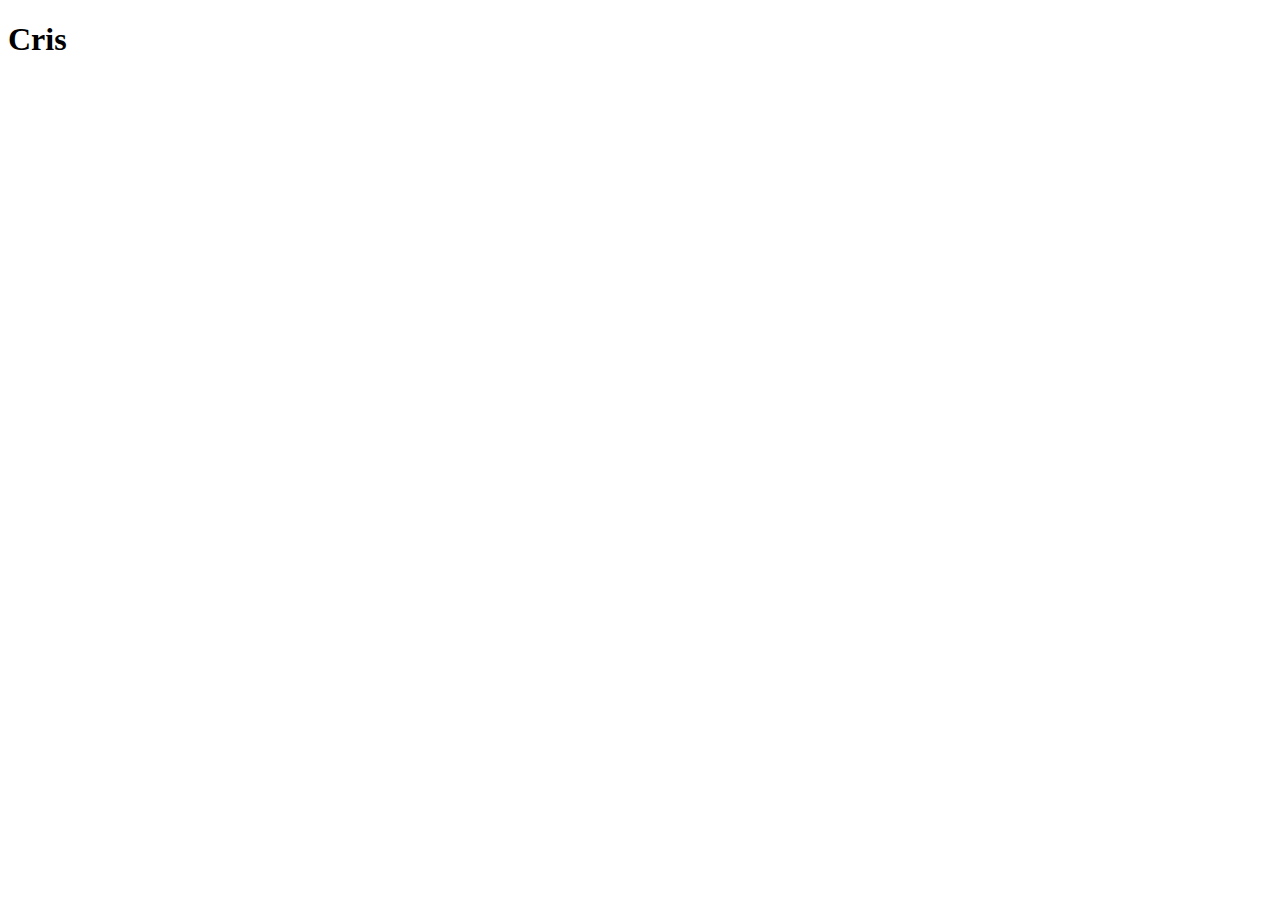
==== module2-coursera/index.html @ 4ac5a11f "Solution to Module 2" ====
<!DOCTYPE html>
<html>
<head>
    <meta charset='utf-8'>
    <title>Page Title</title>
    <meta name='viewport' content='width=device-width, initial-scale=1'>
</head>
<body>
    <h1>Cris</h1>
</body>
</html>
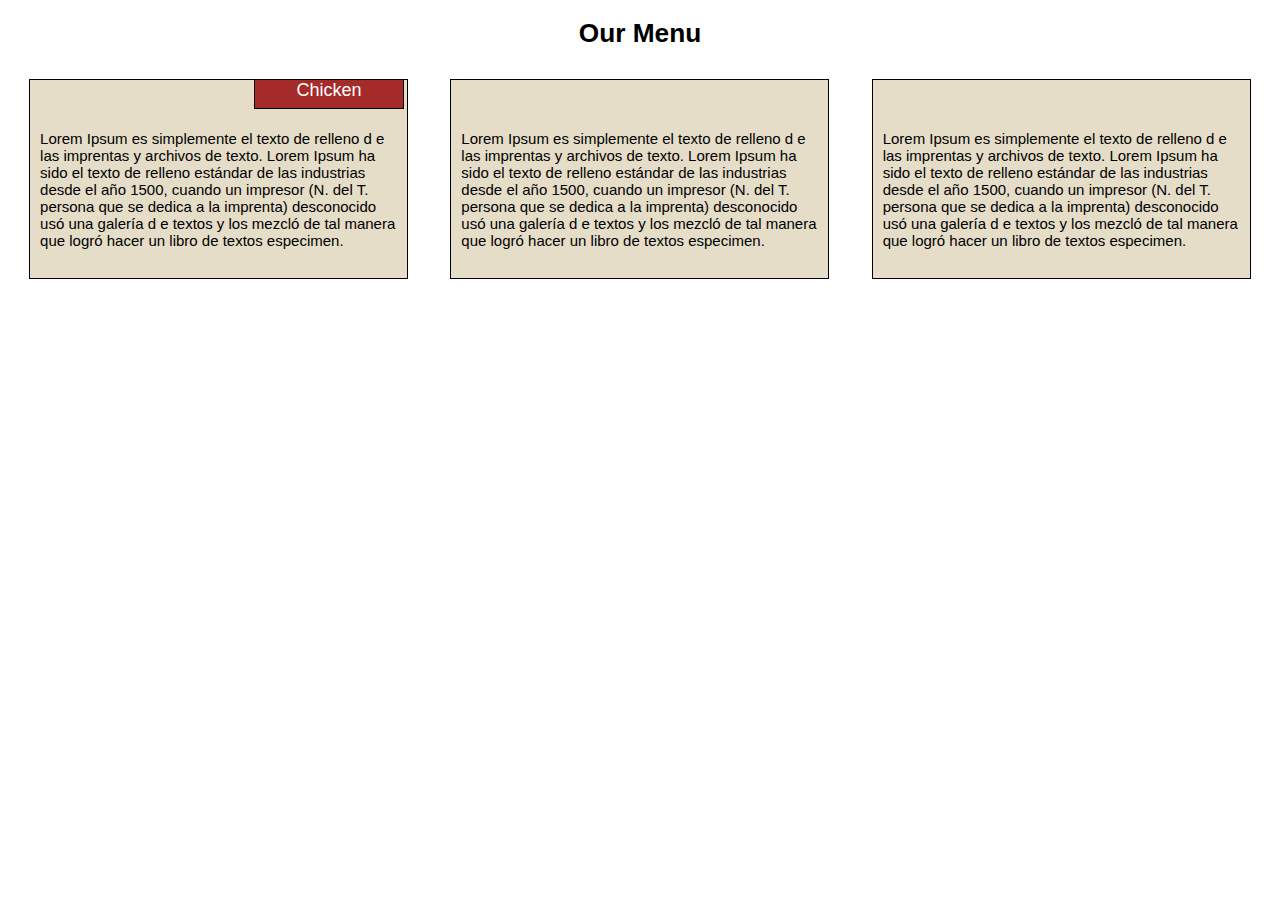
==== commit 81922fdf: "Updated output" ====
--- a/module2-coursera/index.html
+++ b/module2-coursera/index.html
@@ -2,10 +2,141 @@
 <html>
 <head>
     <meta charset='utf-8'>
-    <title>Page Title</title>
+    <meta lang="eng">
+    <title>Tolosa| Our Menu </title>
     <meta name='viewport' content='width=device-width, initial-scale=1'>
+    <style>
+        /********** Base styles **********/
+        * {
+            box-sizing: border-box;
+        }
+
+        body {
+            font-family: Verdana, Geneva, Tahoma, sans-serif;
+        }
+
+        h1 {
+            font-size: 26.25px;
+            margin-bottom: 15px;
+            text-align: center;
+        }
+
+        p {
+            border: 1px solid black;
+            background-color: #E5DDC8;
+            width: 90%;
+            height: 200px;
+            margin-right: auto;
+            margin-left: auto;
+            font-family: Helvetica;
+            color: black;
+            overflow: auto;
+        }
+
+        .row {
+            width: 100%;
+            position: relative;
+        }
+
+        @media (min-width: 992px) {
+            .col-lg-1, .col-lg-2, .col-lg-3 {
+                float: left;
+                }
+                .col-lg-1 {
+                width: 33.33%;
+                }
+                .col-lg-2 {
+                width: 33.33%;
+                }
+                .col-lg-3 {
+                width: 33.33%;
+                }
+            }
+
+        @media (min-width: 768px) and (max-width: 991px) {
+            .col-md-1, .col-md-2, .col-md-3 {
+                float: left;
+                }
+            .col-md-1 {
+            width: 50%;
+            }
+            .col-md-2 {
+            width: 50%;
+            }
+            .col-md-3 {
+            width: 100%;
+            }
+        }
+        
+        @media (max-width: 767px) {
+            .col-md-1, .col-md-2, .col-md-3 {
+                float: left;
+                }
+            .col-md-1 {
+            width: 100%;
+            }
+            .col-md-2 {
+            width: 100%;
+            }
+            .col-md-3 {
+            width: 100%;
+            }
+        }
+
+    #section1 {
+        font-size: 18px;
+        background-color: #A52A2A;
+        position: relative;
+        bottom: 215px;
+        right: 311px;
+        text-align: center;
+        width: 150px;
+        color: white;
+        height: 30px;
+    }
+
+    .description {
+        font-size: 15px;
+        text-align: left;
+        padding: 50px 10px 5px 10px;
+    }
+
+    </style>
 </head>
 <body>
-    <h1>Cris</h1>
+    <h1>Our Menu</h1>
+    <div class="row">
+        <div class="col-lg-1 col-md-1">
+                <p class="description">Lorem Ipsum es simplemente el texto de relleno d
+                                        e las imprentas y archivos de texto. Lorem Ipsum 
+                                        ha sido el texto de relleno estándar de las industrias 
+                                        desde el año 1500, cuando un impresor (N. del T. persona 
+                                        que se dedica a la imprenta) desconocido usó una galería d
+                                        e textos y los mezcló de tal manera que logró hacer 
+                                        un libro de textos especimen. </p>
+        </div>
+        <div class="col-lg-2 col-md-2">
+            <p class="description">Lorem Ipsum es simplemente el texto de relleno d
+                e las imprentas y archivos de texto. Lorem Ipsum 
+                ha sido el texto de relleno estándar de las industrias 
+                desde el año 1500, cuando un impresor (N. del T. persona 
+                que se dedica a la imprenta) desconocido usó una galería d
+                e textos y los mezcló de tal manera que logró hacer 
+                un libro de textos especimen.</p>
+        </div>
+        
+        <div class="col-lg-3 col-md-3">
+            <p class="description">Lorem Ipsum es simplemente el texto de relleno d
+                e las imprentas y archivos de texto. Lorem Ipsum 
+                ha sido el texto de relleno estándar de las industrias 
+                desde el año 1500, cuando un impresor (N. del T. persona 
+                que se dedica a la imprenta) desconocido usó una galería d
+                e textos y los mezcló de tal manera que logró hacer 
+                un libro de textos especimen.</p>
+        </div>
+    </div>
+    <div>
+        <p id="section1">Chicken</p> 
+    </div>
 </body>
 </html>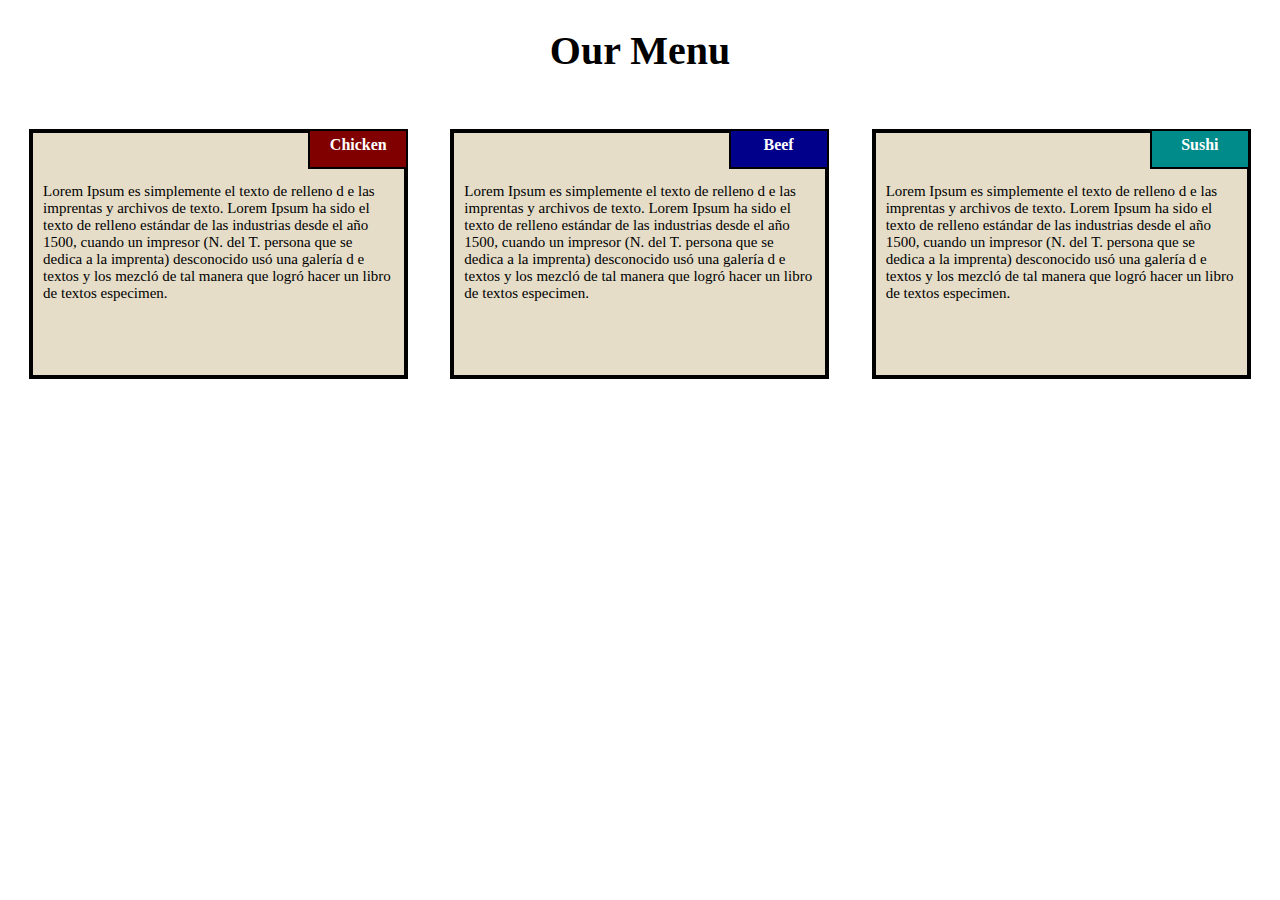
==== commit e77be864: "Final Assignment Revision" ====
--- a/module2-coursera/index.html
+++ b/module2-coursera/index.html
@@ -3,7 +3,7 @@
 <head>
     <meta charset='utf-8'>
     <meta lang="eng">
-    <title>Tolosa| Our Menu </title>
+    <title>Module 2 Coding Assignment </title>
     <meta name='viewport' content='width=device-width, initial-scale=1'>
     <style>
         /********** Base styles **********/
@@ -12,25 +12,77 @@
         }
 
         body {
-            font-family: Verdana, Geneva, Tahoma, sans-serif;
+            font-family: cursive;
         }
 
         h1 {
-            font-size: 26.25px;
+            font-size: 40px;
             margin-bottom: 15px;
             text-align: center;
         }
 
         p {
-            border: 1px solid black;
+            border: 4px solid black;
             background-color: #E5DDC8;
             width: 90%;
-            height: 200px;
+            height: 250px;
             margin-right: auto;
             margin-left: auto;
-            font-family: Helvetica;
+            font-family: cursive;
             color: black;
             overflow: auto;
+        }
+
+        #span1{
+            text-align: center;
+            background-color: maroon;
+            color: white;
+            border: 2px solid black;
+            width: 100px;
+            height: 40px;
+            padding: 5px;
+            float: right;
+            margin-right: 36px;
+            margin-top: 0px;
+            font-weight: bold;
+            position: relative;
+            top: 40px;
+            left: 15px;
+        }
+
+        #span2{
+            text-align: center;
+            background-color: darkblue;
+            color: white;
+            border: 2px solid black;
+            width: 100px;
+            height: 40px;
+            padding: 5px;
+            float: right;
+            margin-right: 36px;
+            margin-top: 0px;
+            font-weight: bold;
+            position: relative;
+            top: 40px;
+            left: 14px;
+        }
+
+        #span3{
+            text-align: center;
+            background-color: darkcyan;
+            color: white;
+            border: 2px solid black;
+            width: 100px;
+            height: 40px;
+            padding: 5px;
+            float: right;
+            margin-right: 36px;
+            margin-top: 0px;
+            font-weight: bold;
+            position: relative;
+            top: 40px;
+            left: 14px;
+            display: block;
         }
 
         .row {
@@ -69,44 +121,33 @@
         }
         
         @media (max-width: 767px) {
-            .col-md-1, .col-md-2, .col-md-3 {
+            .col-sm-1, .col-sm-2, .col-sm-3 {
                 float: left;
                 }
-            .col-md-1 {
+            .col-sm-1 {
             width: 100%;
             }
-            .col-md-2 {
+            .col-sm-2 {
             width: 100%;
             }
-            .col-md-3 {
+            .col-sm-3 {
             width: 100%;
             }
         }
 
-    #section1 {
-        font-size: 18px;
-        background-color: #A52A2A;
-        position: relative;
-        bottom: 215px;
-        right: 311px;
-        text-align: center;
-        width: 150px;
-        color: white;
-        height: 30px;
-    }
-
-    .description {
-        font-size: 15px;
-        text-align: left;
-        padding: 50px 10px 5px 10px;
-    }
+        .description {
+            font-size: 15px;
+            text-align: left;
+            padding: 50px 10px 5px 10px;
+        }
 
     </style>
 </head>
 <body>
     <h1>Our Menu</h1>
     <div class="row">
-        <div class="col-lg-1 col-md-1">
+        <div class="col-lg-1 col-md-1 col-sm-1">
+                <span id="span1">Chicken</span>
                 <p class="description">Lorem Ipsum es simplemente el texto de relleno d
                                         e las imprentas y archivos de texto. Lorem Ipsum 
                                         ha sido el texto de relleno estándar de las industrias 
@@ -115,7 +156,8 @@
                                         e textos y los mezcló de tal manera que logró hacer 
                                         un libro de textos especimen. </p>
         </div>
-        <div class="col-lg-2 col-md-2">
+        <div class="col-lg-2 col-md-2 col-sm-2">
+            <span id="span2">Beef</span>
             <p class="description">Lorem Ipsum es simplemente el texto de relleno d
                 e las imprentas y archivos de texto. Lorem Ipsum 
                 ha sido el texto de relleno estándar de las industrias 
@@ -125,7 +167,8 @@
                 un libro de textos especimen.</p>
         </div>
         
-        <div class="col-lg-3 col-md-3">
+        <div class="col-lg-3 col-md-3 col-sm-3">
+            <span id="span3">Sushi</span>
             <p class="description">Lorem Ipsum es simplemente el texto de relleno d
                 e las imprentas y archivos de texto. Lorem Ipsum 
                 ha sido el texto de relleno estándar de las industrias 
@@ -135,8 +178,5 @@
                 un libro de textos especimen.</p>
         </div>
     </div>
-    <div>
-        <p id="section1">Chicken</p> 
-    </div>
 </body>
 </html>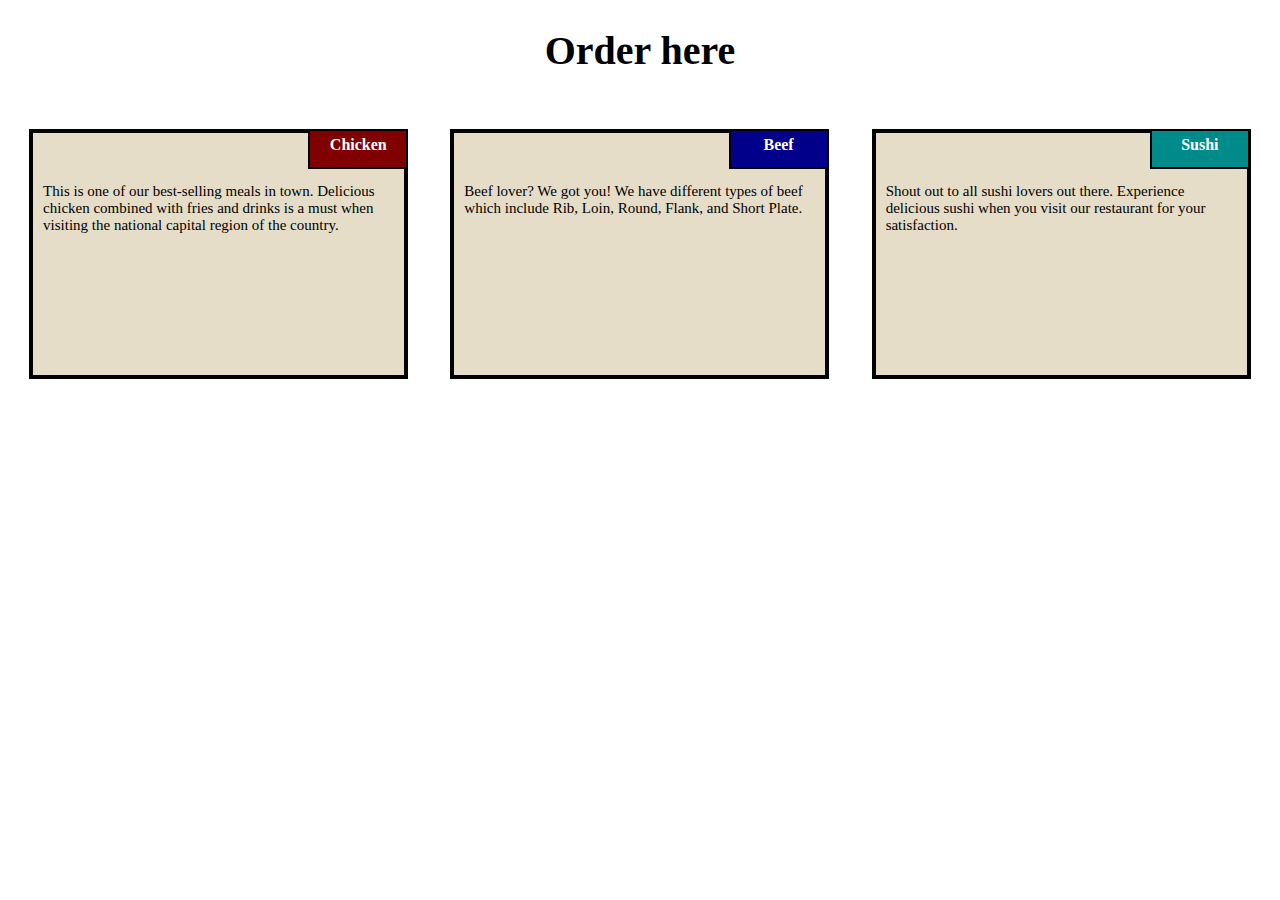
==== commit 1a09d8f8: "Revised" ====
--- a/module2-coursera/index.html
+++ b/module2-coursera/index.html
@@ -5,177 +5,30 @@
     <meta lang="eng">
     <title>Module 2 Coding Assignment </title>
     <meta name='viewport' content='width=device-width, initial-scale=1'>
-    <style>
-        /********** Base styles **********/
-        * {
-            box-sizing: border-box;
-        }
-
-        body {
-            font-family: cursive;
-        }
-
-        h1 {
-            font-size: 40px;
-            margin-bottom: 15px;
-            text-align: center;
-        }
-
-        p {
-            border: 4px solid black;
-            background-color: #E5DDC8;
-            width: 90%;
-            height: 250px;
-            margin-right: auto;
-            margin-left: auto;
-            font-family: cursive;
-            color: black;
-            overflow: auto;
-        }
-
-        #span1{
-            text-align: center;
-            background-color: maroon;
-            color: white;
-            border: 2px solid black;
-            width: 100px;
-            height: 40px;
-            padding: 5px;
-            float: right;
-            margin-right: 36px;
-            margin-top: 0px;
-            font-weight: bold;
-            position: relative;
-            top: 40px;
-            left: 15px;
-        }
-
-        #span2{
-            text-align: center;
-            background-color: darkblue;
-            color: white;
-            border: 2px solid black;
-            width: 100px;
-            height: 40px;
-            padding: 5px;
-            float: right;
-            margin-right: 36px;
-            margin-top: 0px;
-            font-weight: bold;
-            position: relative;
-            top: 40px;
-            left: 14px;
-        }
-
-        #span3{
-            text-align: center;
-            background-color: darkcyan;
-            color: white;
-            border: 2px solid black;
-            width: 100px;
-            height: 40px;
-            padding: 5px;
-            float: right;
-            margin-right: 36px;
-            margin-top: 0px;
-            font-weight: bold;
-            position: relative;
-            top: 40px;
-            left: 14px;
-            display: block;
-        }
-
-        .row {
-            width: 100%;
-            position: relative;
-        }
-
-        @media (min-width: 992px) {
-            .col-lg-1, .col-lg-2, .col-lg-3 {
-                float: left;
-                }
-                .col-lg-1 {
-                width: 33.33%;
-                }
-                .col-lg-2 {
-                width: 33.33%;
-                }
-                .col-lg-3 {
-                width: 33.33%;
-                }
-            }
-
-        @media (min-width: 768px) and (max-width: 991px) {
-            .col-md-1, .col-md-2, .col-md-3 {
-                float: left;
-                }
-            .col-md-1 {
-            width: 50%;
-            }
-            .col-md-2 {
-            width: 50%;
-            }
-            .col-md-3 {
-            width: 100%;
-            }
-        }
-        
-        @media (max-width: 767px) {
-            .col-sm-1, .col-sm-2, .col-sm-3 {
-                float: left;
-                }
-            .col-sm-1 {
-            width: 100%;
-            }
-            .col-sm-2 {
-            width: 100%;
-            }
-            .col-sm-3 {
-            width: 100%;
-            }
-        }
-
-        .description {
-            font-size: 15px;
-            text-align: left;
-            padding: 50px 10px 5px 10px;
-        }
-
-    </style>
+    <link rel="stylesheet" href="css/styles.css">
 </head>
 <body>
-    <h1>Our Menu</h1>
+    <h1>Order here</h1>
     <div class="row">
         <div class="col-lg-1 col-md-1 col-sm-1">
                 <span id="span1">Chicken</span>
-                <p class="description">Lorem Ipsum es simplemente el texto de relleno d
-                                        e las imprentas y archivos de texto. Lorem Ipsum 
-                                        ha sido el texto de relleno estándar de las industrias 
-                                        desde el año 1500, cuando un impresor (N. del T. persona 
-                                        que se dedica a la imprenta) desconocido usó una galería d
-                                        e textos y los mezcló de tal manera que logró hacer 
-                                        un libro de textos especimen. </p>
+                <p class="description">This is one of our best-selling meals in town. 
+                    Delicious chicken combined with fries and drinks is a must when 
+                    visiting the national capital region of the country. 
+                </p>
         </div>
         <div class="col-lg-2 col-md-2 col-sm-2">
             <span id="span2">Beef</span>
-            <p class="description">Lorem Ipsum es simplemente el texto de relleno d
-                e las imprentas y archivos de texto. Lorem Ipsum 
-                ha sido el texto de relleno estándar de las industrias 
-                desde el año 1500, cuando un impresor (N. del T. persona 
-                que se dedica a la imprenta) desconocido usó una galería d
-                e textos y los mezcló de tal manera que logró hacer 
-                un libro de textos especimen.</p>
+            <p class="description">Beef lover? We got you! We have different types 
+                of beef which include Rib, Loin, Round, Flank, and Short Plate.</p>
         </div>
         
         <div class="col-lg-3 col-md-3 col-sm-3">
             <span id="span3">Sushi</span>
-            <p class="description">Lorem Ipsum es simplemente el texto de relleno d
-                e las imprentas y archivos de texto. Lorem Ipsum 
-                ha sido el texto de relleno estándar de las industrias 
-                desde el año 1500, cuando un impresor (N. del T. persona 
-                que se dedica a la imprenta) desconocido usó una galería d
-                e textos y los mezcló de tal manera que logró hacer 
-                un libro de textos especimen.</p>
+            <p class="description">Shout out to all sushi lovers out 
+                there. Experience delicious sushi when you visit our 
+                restaurant for your satisfaction.
+            </p>
         </div>
     </div>
 </body>
--- a/module2-coursera/css/styles.css
+++ b/module2-coursera/css/styles.css
@@ -0,0 +1,133 @@
+        * {
+            box-sizing: border-box;
+        }
+
+        body {
+            font-family: cursive;
+        }
+
+        h1 {
+            font-size: 40px;
+            margin-bottom: 15px;
+            text-align: center;
+        }
+
+        p {
+            border: 4px solid black;
+            background-color: #E5DDC8;
+            width: 90%;
+            height: 250px;
+            margin-right: auto;
+            margin-left: auto;
+            font-family: cursive;
+            color: black;
+            overflow: auto;
+        }
+
+        #span1{
+            text-align: center;
+            background-color: maroon;
+            color: white;
+            border: 2px solid black;
+            width: 100px;
+            height: 40px;
+            padding: 5px;
+            float: right;
+            margin-right: 36px;
+            margin-top: 0px;
+            font-weight: bold;
+            position: relative;
+            top: 40px;
+            left: 15px;
+        }
+
+        #span2{
+            text-align: center;
+            background-color: darkblue;
+            color: white;
+            border: 2px solid black;
+            width: 100px;
+            height: 40px;
+            padding: 5px;
+            float: right;
+            margin-right: 36px;
+            margin-top: 0px;
+            font-weight: bold;
+            position: relative;
+            top: 40px;
+            left: 14px;
+        }
+
+        #span3{
+            text-align: center;
+            background-color: darkcyan;
+            color: white;
+            border: 2px solid black;
+            width: 100px;
+            height: 40px;
+            padding: 5px;
+            float: right;
+            margin-right: 36px;
+            margin-top: 0px;
+            font-weight: bold;
+            position: relative;
+            top: 40px;
+            left: 14px;
+            display: block;
+        }
+
+        .row {
+            width: 100%;
+            position: relative;
+        }
+
+        @media (min-width: 992px) {
+            .col-lg-1, .col-lg-2, .col-lg-3 {
+                float: left;
+                }
+                .col-lg-1 {
+                width: 33.33%;
+                }
+                .col-lg-2 {
+                width: 33.33%;
+                }
+                .col-lg-3 {
+                width: 33.33%;
+                }
+            }
+
+        @media (min-width: 768px) and (max-width: 991px) {
+            .col-md-1, .col-md-2, .col-md-3 {
+                float: left;
+                }
+            .col-md-1 {
+            width: 50%;
+            }
+            .col-md-2 {
+            width: 50%;
+            }
+            .col-md-3 {
+            width: 100%;
+            }
+        }
+        
+        @media (max-width: 767px) {
+            .col-sm-1, .col-sm-2, .col-sm-3 {
+                float: left;
+                }
+            .col-sm-1 {
+            width: 100%;
+            }
+            .col-sm-2 {
+            width: 100%;
+            }
+            .col-sm-3 {
+            width: 100%;
+            }
+        }
+
+        .description {
+            font-size: 15px;
+            text-align: left;
+            padding: 50px 10px 5px 10px;
+        }